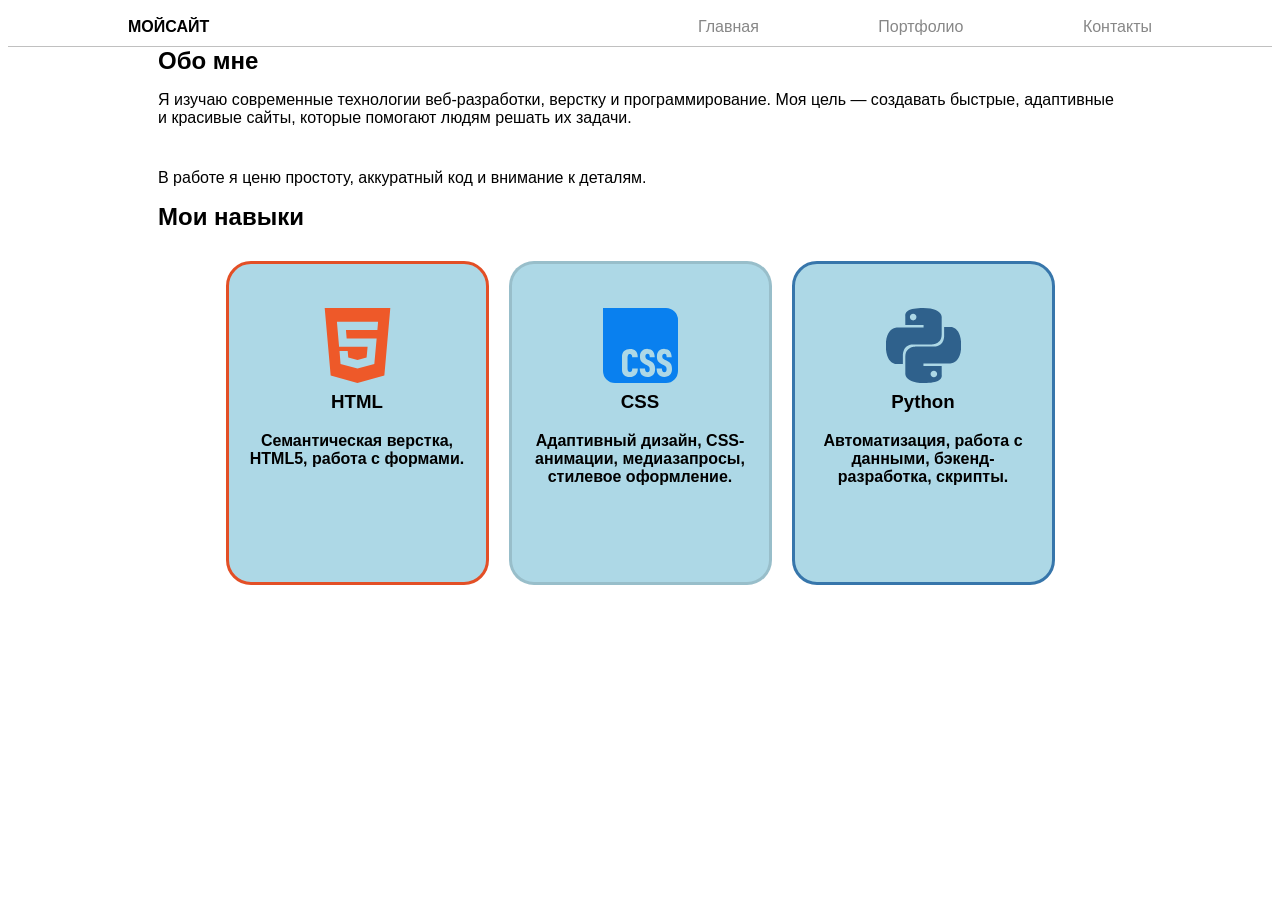
==== about.html @ e8528da6 "Update about.html" ====
<!DOCTYPE html>
<html lang="en">
<head>
  <meta charset="UTF-8">
  <meta name="viewport" content="width=device-width, initial-scale=1.0">
  <link rel="stylesheet" href="style.css">
  <title>Document</title>
</head>
<nav>
  <header class="header">
  <div class="logo">МОЙСАЙТ</div>
  <nav class="nav">
    <a href="index.html">Главная</a>
    <a href="partfoloi.html">Портфолио</a>
    <a href="contacts.html">Контакты</a>
  </nav>
</header>
<h1 class="about">Обо мне</h1>
<div class="text">
  <p>Я изучаю современные технологии веб-разработки, верстку и программирование. Моя цель — создавать быстрые, адаптивные и красивые сайты, которые помогают людям решать их задачи.</p>
  <p>В работе я ценю простоту, аккуратный код и внимание к деталям.</p>
</div>
<h2 class="skills">Мои навыки</h2>
<div class="all">
<div class="html">
  <img src="html5.svg" alt="HTML5 Logo" class="image"/>
  <h3 class="html2">HTML</h3>
  <p>Семантическая верстка, HTML5, работа с формами.</p>
</div>
<div class="css">
  <img src="css.svg" alt="CSS Logo" class="image2"/>
  <h3 class="html2">CSS</h3>
  <p>Адаптивный дизайн, CSS-анимации, медиазапросы, стилевое оформление.</p>
</div>
<div class="python">
  <img src="python.svg" alt="Python Logo" class="image3"/>
  <h3 class="html2">Python</h3>
  <p>Автоматизация, работа с данными, бэкенд-разработка, скрипты.</p>
</div>
</div>
</body>
</html>
---- style.css ----
body{
  font-family: 'Segoe UI', Tahoma, Geneva, Verdana, sans-serif;
}

.conteiner1{
  font-weight: 900;
  text-align: center;
  margin-top: 200px;
}
.text1{
  text-align: center;
  font-weight: 500;
}
.header {
  display: flex;            
  justify-content: space-between; 
  align-items: center;      
  padding: 10px 20px; 
  width: 100%;
  box-sizing: border-box;
  border-bottom: 1px solid #c0c0c0;
}

.nav a {
  margin-left: 15px; 
  margin-right: 100px;       
  text-decoration: none;   
  color: #878787;
}
.logo{
  font-weight: bolder;
  margin-left: 100px;
}

.about{
  font-weight: bolder;
  margin: 0px 150px;
}

.text {
  display: flex;
  flex-direction: column; 
  gap: 10px;    
  margin: 0px 150px;     
}

.skills{
  margin: 0px 150px;
}
.html{
  margin-top: 30px;
  padding: 24px 16px;
  border-radius: 25px;
  font-weight: 600;
  width: 225px;
  min-height: 270px;
  background-color: lightblue;
  text-align: center;
  border-style: solid;
  border-color: #e34f26;
}

.all{
  display: flex;      
  gap: 20px;          
  justify-content: center;
  display: flex;
  justify-content: center; 
  gap: 20px;              
  flex-wrap: wrap;
}

.html2{
  font-weight: bold;
  margin-top: 4px;
}

.image{
  margin-top: 20px;
  width: 75px;
  height: 75px;
  object-fit: contain;
  filter: invert(38%) sepia(85%) saturate(1485%) hue-rotate(346deg) brightness(97%) contrast(92%);
}

.css{
  margin-top: 30px;
  padding: 24px 16px;
  border-radius: 25px;
  font-weight: 600;
  width: 225px;
  min-height: 270px;
  background-color: lightblue;
  text-align: center;
  border-style: solid;
  border-color: rgba(0, 0, 0, 0.12);
}

.image2{
  margin-top: 20px;
  width: 75px;
  height: 75px;
  object-fit: contain;
  filter: invert(34%) sepia(82%) saturate(2288%) hue-rotate(193deg) brightness(97%) contrast(93%);
}

.python{
  padding: 24px 16px;
  border-radius: 25px;
  font-weight: 600;
  width: 225px;
  min-height: 270px;
  margin-top: 30px;
  background-color: lightblue;
  text-align: center;
  border-style: solid;
  border-color: #3776AB;
}

.image3{
  margin-top: 20px;
  width: 75px;
  height: 75px;
  object-fit: contain;
  filter: brightness(0) saturate(100%) invert(37%) sepia(25%) saturate(1000%) hue-rotate(166deg) brightness(90%);
}
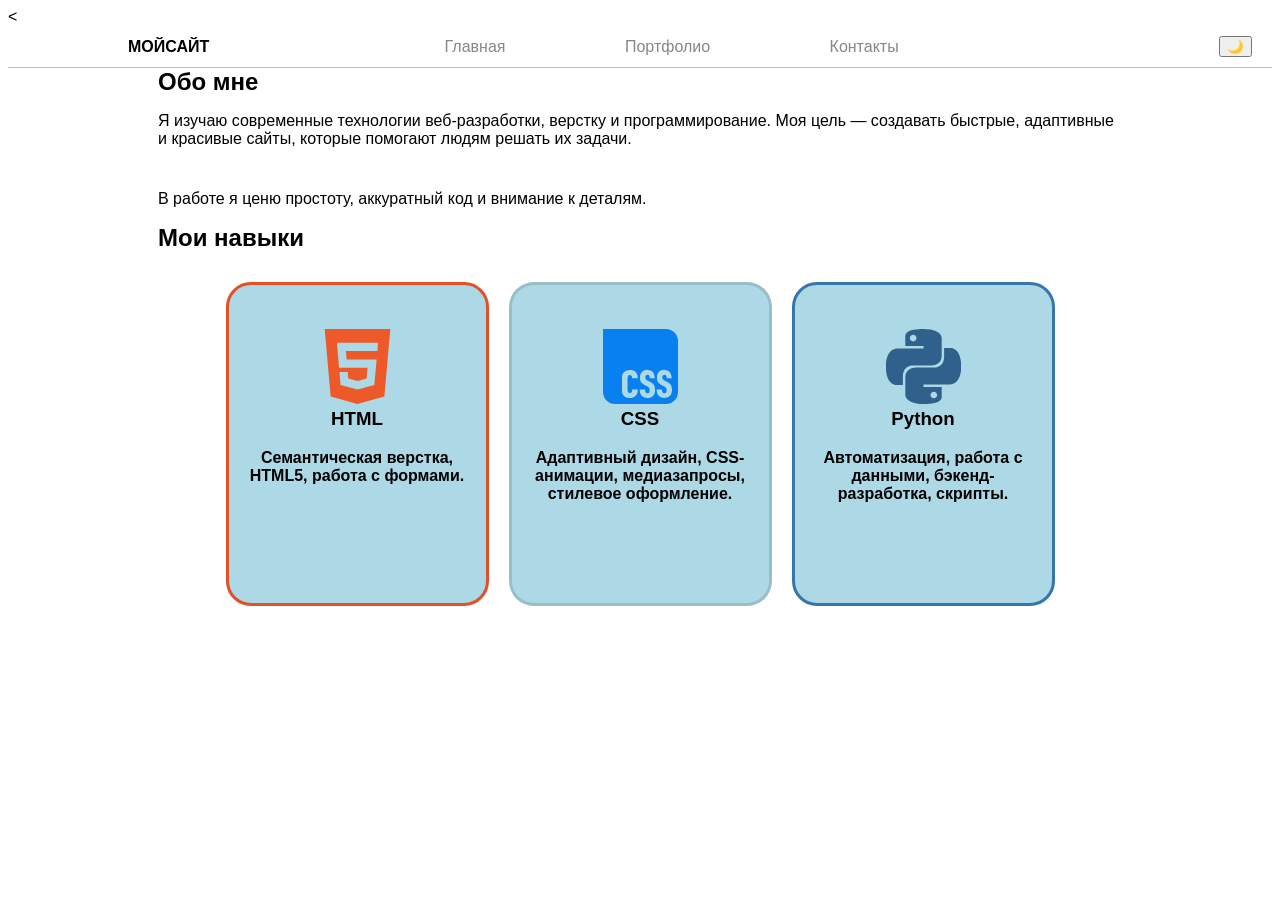
==== commit 4d3e1dfa: "Add theme toggle and restructure about.html Updated the about page with a theme toggle feature and i" ====
--- a/about.html
+++ b/about.html
@@ -1,10 +1,15 @@
-<!DOCTYPE html>
+<<!DOCTYPE html>
 <html lang="en">
 <head>
   <meta charset="UTF-8">
   <meta name="viewport" content="width=device-width, initial-scale=1.0">
-  <link rel="stylesheet" href="style.css">
+  <link rel="stylesheet" href="project's.css">
   <title>Document</title>
+  <style>
+  @view-transition {
+    navigation: auto;
+  }
+</style
 </head>
 <nav>
   <header class="header">
@@ -14,6 +19,7 @@
     <a href="partfoloi.html">Портфолио</a>
     <a href="contacts.html">Контакты</a>
   </nav>
+  <button id="theme-toggle" class="theme-btn">🌙</button>
 </header>
 <h1 class="about">Обо мне</h1>
 <div class="text">
@@ -38,5 +44,30 @@
   <p>Автоматизация, работа с данными, бэкенд-разработка, скрипты.</p>
 </div>
 </div>
+    <script>
+  const toggleBtn = document.getElementById('theme-toggle');
+
+
+if (localStorage.getItem('theme') === 'dark') {
+  document.body.classList.add('dark-theme');
+  toggleBtn.textContent = '☀️'; 
+} else {
+  toggleBtn.textContent = '🌙'; 
+}
+
+
+toggleBtn.addEventListener('click', () => {
+  document.body.classList.toggle('dark-theme');
+  
+  if (document.body.classList.contains('dark-theme')) {
+    toggleBtn.textContent = '☀️';
+    localStorage.setItem('theme', 'dark'); 
+  } else {
+    toggleBtn.textContent = '🌙';
+    localStorage.setItem('theme', 'light');
+  }
+});
+
+</script>
 </body>
 </html>
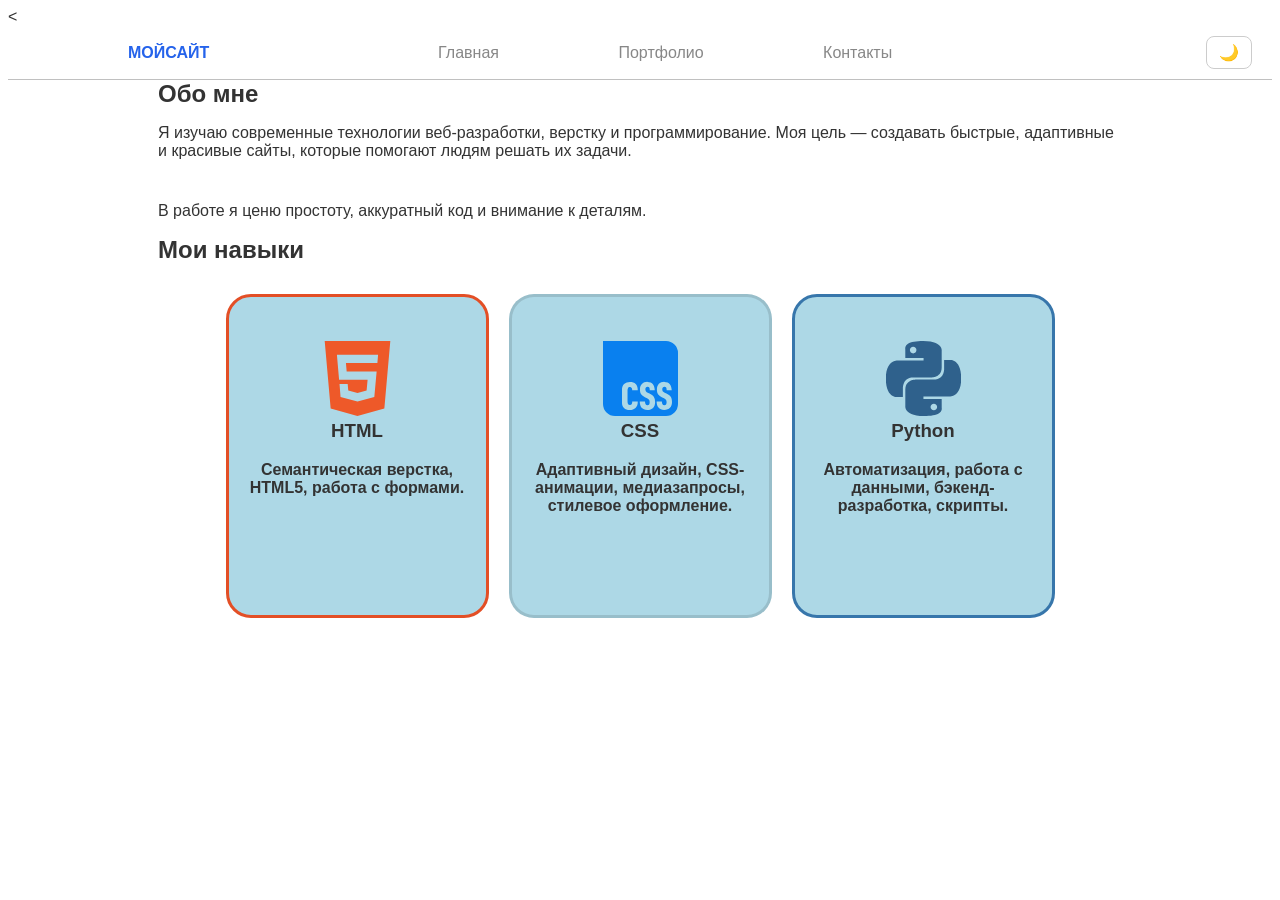
==== commit c3234e2c: "Fix HTML structure and update stylesheet link" ====
--- a/about.html
+++ b/about.html
@@ -3,7 +3,7 @@
 <head>
   <meta charset="UTF-8">
   <meta name="viewport" content="width=device-width, initial-scale=1.0">
-  <link rel="stylesheet" href="project's.css">
+  <link rel="stylesheet" href="style.css">
   <title>Document</title>
   <style>
   @view-transition {
--- a/style.css
+++ b/style.css
@@ -0,0 +1,231 @@
+body {
+  view-transition-name: main-site-transition;
+}
+
+::view-transition-group(main-site-transition) {
+  animation-duration: 1s;
+}
+
+body{
+  font-family: 'Segoe UI', Tahoma, Geneva, Verdana, sans-serif;
+  background-color: #ffffff;
+  color: #333333;
+  transition: background-color 0.3s ease, color 0.3s ease;
+}
+
+.conteiner1{
+  font-weight: 900;
+  text-align: center;
+  margin-top: 200px;
+}
+.text1{
+  text-align: center;
+  font-weight: 500;
+}
+.header {
+  display: flex;            
+  justify-content: space-between; 
+  align-items: center;      
+  padding: 10px 20px; 
+  width: 100%;
+  box-sizing: border-box;
+  border-bottom: 1px solid #c0c0c0;
+}
+
+.nav a {
+  margin-left: 15px; 
+  margin-right: 100px;       
+  text-decoration: none;   
+  color: #878787;
+}
+.logo{
+  font-weight: bolder;
+  margin-left: 100px;
+  color: #2563EB;
+}
+
+.about{
+  font-weight: bolder;
+  margin: 0px 150px;
+}
+
+.text {
+  display: flex;
+  flex-direction: column; 
+  gap: 10px;    
+  margin: 0px 150px;     
+}
+
+.skills{
+  margin: 0px 150px;
+}
+.html{
+  margin-top: 30px;
+  padding: 24px 16px;
+  border-radius: 25px;
+  font-weight: 600;
+  width: 225px;
+  min-height: 270px;
+  background-color: lightblue;
+  text-align: center;
+  border-style: solid;
+  border-color: #e34f26;
+}
+
+.all{
+  display: flex;      
+  gap: 20px;          
+  justify-content: center;
+  display: flex;
+  justify-content: center; 
+  gap: 20px;              
+  flex-wrap: wrap;
+}
+
+.html2{
+  font-weight: bold;
+  margin-top: 4px;
+}
+
+.image{
+  margin-top: 20px;
+  width: 75px;
+  height: 75px;
+  object-fit: contain;
+  filter: invert(38%) sepia(85%) saturate(1485%) hue-rotate(346deg) brightness(97%) contrast(92%);
+}
+
+.css{
+  margin-top: 30px;
+  padding: 24px 16px;
+  border-radius: 25px;
+  font-weight: 600;
+  width: 225px;
+  min-height: 270px;
+  background-color: lightblue;
+  text-align: center;
+  border-style: solid;
+  border-color: rgba(0, 0, 0, 0.12);
+}
+
+.image2{
+  margin-top: 20px;
+  width: 75px;
+  height: 75px;
+  object-fit: contain;
+  filter: invert(34%) sepia(82%) saturate(2288%) hue-rotate(193deg) brightness(97%) contrast(93%);
+}
+
+.python{
+  padding: 24px 16px;
+  border-radius: 25px;
+  font-weight: 600;
+  width: 225px;
+  min-height: 270px;
+  margin-top: 30px;
+  background-color: lightblue;
+  text-align: center;
+  border-style: solid;
+  border-color: #3776AB;
+}
+
+.image3{
+  margin-top: 20px;
+  width: 75px;
+  height: 75px;
+  object-fit: contain;
+  filter: brightness(0) saturate(100%) invert(37%) sepia(25%) saturate(1000%) hue-rotate(166deg) brightness(90%);
+}
+
+.partfolio {
+  display: flex;
+  flex-direction: column; 
+  gap: 30px;
+  margin-left: 100px;
+  margin-top: 40px;
+  align-items: center;
+}
+
+.portfolio-header {
+  display: flex;
+  align-items: center;
+  flex-direction: column;
+  gap: 20px;
+}
+
+.projects-container {
+  display: flex;
+  gap: 20px;
+  flex-wrap: wrap;
+}
+
+.project, .project2, .project3 {
+  font-weight: bold;
+  text-align: center;
+  border-radius: 25px;
+  width: 225px;
+  height: 250px;
+  transition: transform 0.2s, box-shadow 0.2s;
+}
+
+.project { background-color: #ede9fe; }
+.project2 { background-color: #e0f2fe; }
+.project3 { background-color: #ffedd5; }
+
+.project:hover, .project2:hover, .project3:hover {
+  transform: scale(1.05); 
+  box-shadow: 0 8px 20px rgba(0, 0, 0, 0.12);
+}
+
+body.dark-theme {
+  background-color: #0f172a; 
+  color: #ffffff;
+}
+
+
+body.dark-theme .project {
+  background-color: #2e1065; 
+  color: #ffffff;
+}
+
+body.dark-theme .project2 {
+  background-color: #0c4a6e; 
+  color: #ffffff;
+}
+
+body.dark-theme .project3 {
+  background-color: #7c2d12; 
+  color: #ffffff;
+}
+
+.contacts-block{
+  margin-left: 100px;
+  font-size: large;
+  font-weight: 500;
+  font-family: 'Inter', sans-serif;
+}
+
+.theme-btn {
+  background: none;
+  border: 1px solid #ccc;
+  padding: 6px 12px;
+  border-radius: 8px;
+  cursor: pointer;
+  font-size: 16px;
+  align-items: center;
+}
+
+
+body.dark-theme {
+  background-color: #0f172a;
+  color: #f8fafc;
+}
+
+body.dark-theme a {
+  color: #60a5fa; 
+}
+
+body.dark-theme .contacts-block,
+body.dark-theme .hero {
+  color: #f8fafc;
+}
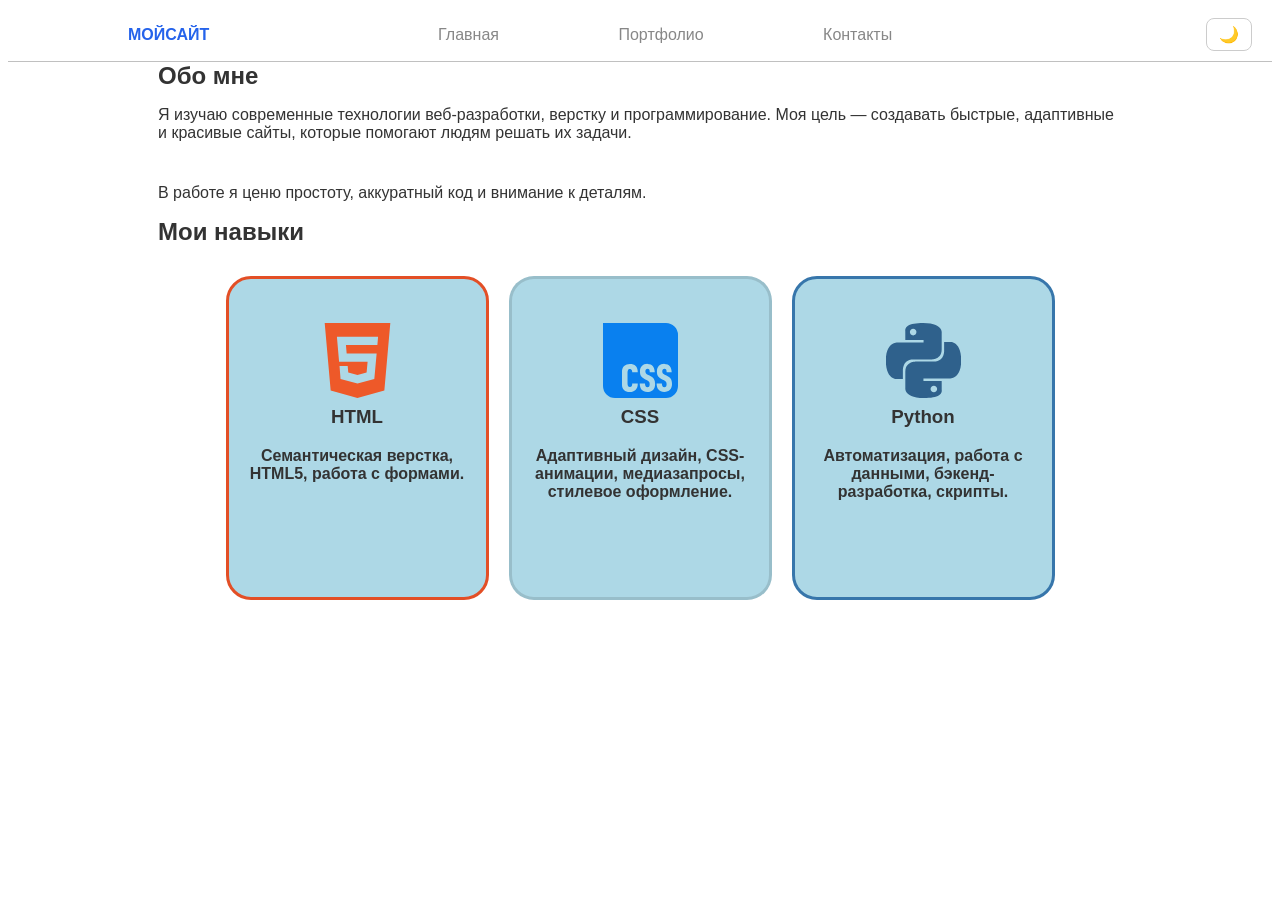
==== commit 16a2ae1f: "Update about.html" ====
--- a/about.html
+++ b/about.html
@@ -1,9 +1,9 @@
-<<!DOCTYPE html>
+<!DOCTYPE html>
 <html lang="en">
 <head>
   <meta charset="UTF-8">
   <meta name="viewport" content="width=device-width, initial-scale=1.0">
-  <link rel="stylesheet" href="style.css">
+  <link rel="stylesheet" href="style.css" />
   <title>Document</title>
   <style>
   @view-transition {
